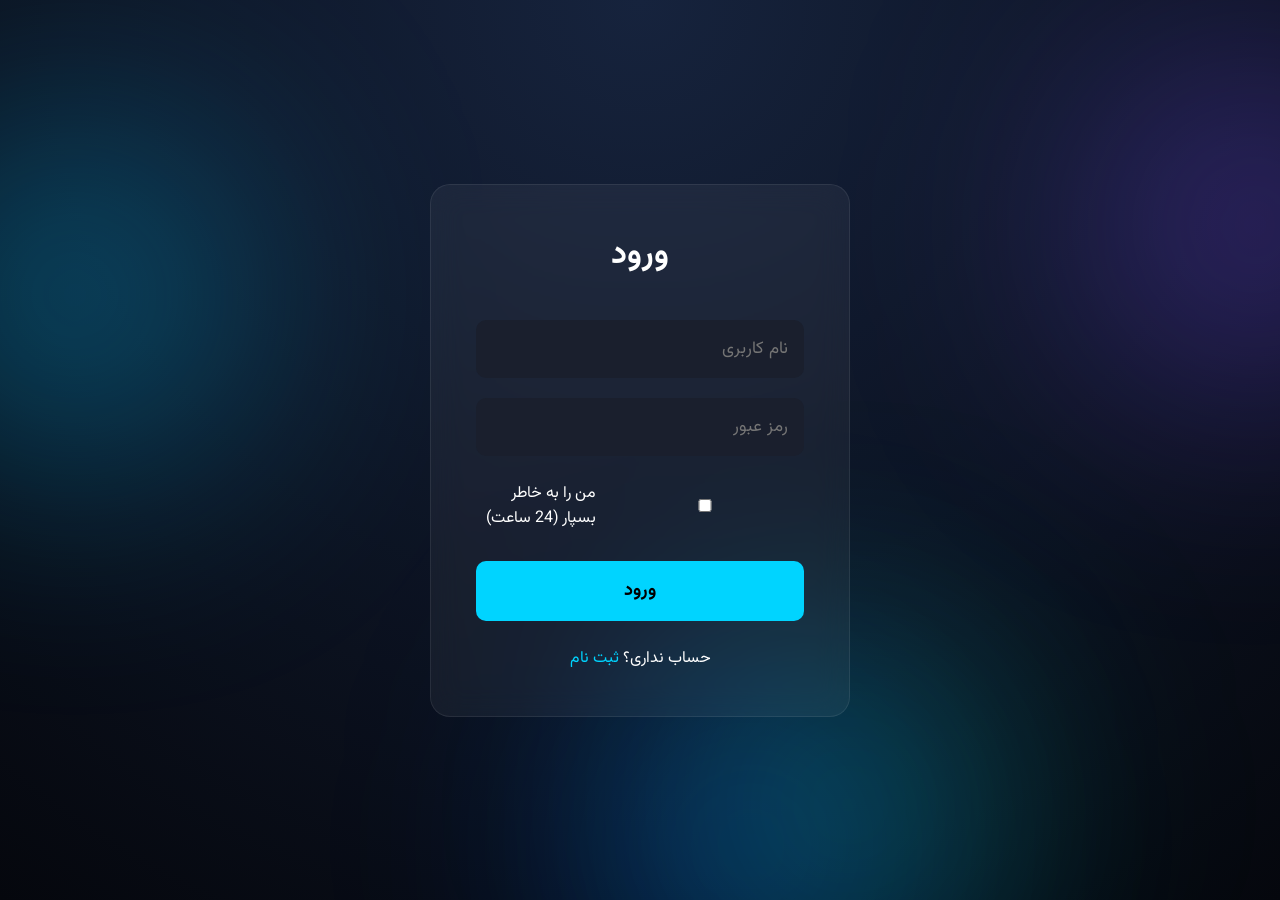
==== dashboard.html @ 2077038a "Add files via upload" ====
<!DOCTYPE html>
<html lang="fa" dir="rtl">

<head>

<meta charset="UTF-8">

<meta name="viewport" content="width=device-width, initial-scale=1.0">

<title>داشبورد | Fara Client</title>

<link rel="stylesheet" href="style.css">

<link href="https://fonts.googleapis.com/css2?family=Vazirmatn:wght@300;400;600;700&display=swap" rel="stylesheet">

</head>

<body>

<div class="background">

<span></span>
<span></span>
<span></span>
<span></span>

</div>

<div class="dashboard">

<div class="dashboard-box">

<h1>

خوش آمدی

</h1>

<h2 id="welcomeUser">

...

</h2>

<p>

برای دانلود روی دکمه زیر کلیک کن.

</p>

<a href="downloads/FaraClient.zip"

class="download-btn"

download>

دانلود Fara Client

</a>

<br><br>

<button id="logoutBtn">

خروج از حساب

</button>

</div>

</div>

<script>

const login=JSON.parse(localStorage.getItem("login"));

if(!login){

location.href="login.html";

}

document.getElementById("welcomeUser").innerHTML=login.user;

document.getElementById("logoutBtn").onclick=()=>{

localStorage.removeItem("login");

location.href="login.html";

}

</script>

</body>

</html>
---- style.css ----
*{
margin:0;
padding:0;
box-sizing:border-box;
font-family:'Vazirmatn',sans-serif;
scroll-behavior:smooth;
}

body{

background:#080b12;
color:white;
overflow-x:hidden;

}

/* Loading */

#loader{

position:fixed;
top:0;
left:0;
width:100%;
height:100%;
background:#05070d;
display:flex;
justify-content:center;
align-items:center;
z-index:99999;
transition:.5s;

}

.loader-content{

text-align:center;

}

.loader-circle{

position:relative;
width:150px;
height:150px;

}

.loader-circle svg{

width:150px;
height:150px;
transform:rotate(-90deg);

}

.loader-circle circle{

fill:none;
stroke:#222;
stroke-width:8;

}

#progressCircle{

stroke:#00d4ff;
stroke-dasharray:377;
stroke-dashoffset:377;
stroke-linecap:round;

}

#loadingPercent{

position:absolute;
left:50%;
top:50%;
transform:translate(-50%,-50%);
font-size:28px;
font-weight:bold;

}

.loader-content h2{

margin-top:25px;
font-size:30px;

}

/* Background */

.background{

position:fixed;
width:100%;
height:100%;
overflow:hidden;
z-index:-2;

background:

radial-gradient(circle at top,#16233d,#05070d);

}

.background span{

position:absolute;
display:block;
width:350px;
height:350px;
border-radius:50%;
filter:blur(120px);
animation:move 18s linear infinite;

}

.background span:nth-child(1){

background:#00c3ff55;
left:-100px;
top:120px;

}

.background span:nth-child(2){

background:#7d4dff55;
right:-150px;
top:50px;

}

.background span:nth-child(3){

background:#005dff55;
left:45%;
bottom:-120px;

}

.background span:nth-child(4){

background:#00ffbb33;
right:20%;
bottom:-80px;

}

@keyframes move{

50%{

transform:translateY(-80px)
translateX(50px);

}

}

/* Header */

header{

width:100%;
padding:25px 9%;
position:fixed;
top:0;
left:0;
backdrop-filter:blur(15px);
background:rgba(8,11,18,.6);
border-bottom:1px solid rgba(255,255,255,.08);
z-index:1000;

}

nav{

display:flex;
justify-content:space-between;
align-items:center;

}

.logo{

font-size:34px;
font-weight:900;
color:#00d4ff;

}

nav ul{

display:flex;
gap:45px;
list-style:none;

}

nav a{

color:white;
text-decoration:none;
font-size:17px;
transition:.3s;

}

nav a:hover{

color:#00d4ff;

}

.login-area{

display:flex;
gap:15px;

}

.login-area a{

padding:12px 24px;
border-radius:10px;
background:#00d4ff;
color:black;
font-weight:bold;

}

.register{

background:#7d4dff!important;
color:white!important;

}/* Hero */

.hero{

width:100%;
min-height:100vh;

display:flex;
justify-content:space-between;
align-items:center;

padding:170px 9% 80px;

}

.hero-left{

max-width:600px;

}

.hero-left h1{

font-size:72px;
font-weight:900;

line-height:1.1;

margin-bottom:20px;

}

.hero-left p{

font-size:22px;

color:#bdbdbd;

margin-bottom:40px;

line-height:1.8;

}

.download-btn{

display:inline-block;

padding:18px 45px;

border-radius:12px;

background:linear-gradient(90deg,#00d4ff,#0066ff);

color:white;

text-decoration:none;

font-weight:bold;

font-size:20px;

transition:.35s;

box-shadow:0 0 30px #00d4ff55;

}

.download-btn:hover{

transform:translateY(-6px);

box-shadow:0 0 50px #00d4ffaa;

}

.hero-right{

display:flex;

justify-content:center;

align-items:center;

}

.hero-right img{

width:450px;

animation:float 4s ease-in-out infinite;

filter:drop-shadow(0 0 50px #00d4ff66);

}

@keyframes float{

50%{

transform:translateY(-20px);

}

}

/* Features */

#features{

padding:100px 9%;

}

#features h2{

font-size:42px;

margin-bottom:60px;

text-align:center;

}

.cards{

display:grid;

grid-template-columns:repeat(auto-fit,minmax(280px,1fr));

gap:35px;

}

.card{

background:rgba(255,255,255,.05);

border:1px solid rgba(255,255,255,.08);

border-radius:18px;

padding:40px;

backdrop-filter:blur(15px);

transition:.35s;

}

.card:hover{

transform:translateY(-10px);

border-color:#00d4ff;

box-shadow:0 0 40px #00d4ff33;

}

.card h3{

font-size:28px;

margin-bottom:20px;

}

.card p{

line-height:1.9;

color:#bdbdbd;

}

/* Download */

#download{

padding:120px 9%;

text-align:center;

}

.download-box{

max-width:650px;

margin:auto;

background:rgba(255,255,255,.05);

border:1px solid rgba(255,255,255,.08);

padding:50px;

border-radius:20px;

backdrop-filter:blur(20px);

}

.download-box h3{

font-size:34px;

margin-bottom:15px;

}

.download-box p{

color:#bdbdbd;

margin-bottom:35px;

}

.download-box button{

padding:18px 60px;

border:none;

border-radius:12px;

background:#00d4ff;

color:black;

font-weight:bold;

font-size:19px;

cursor:pointer;

transition:.3s;

}

.download-box button:hover{

transform:scale(1.05);

}

/* About */

#about{

padding:120px 9%;

text-align:center;

}

#about h2{

font-size:42px;

margin-bottom:40px;

}

#about p{

margin:15px 0;

font-size:20px;

}

#about a{

display:inline-block;

margin-top:30px;

padding:16px 35px;

border-radius:12px;

background:#0088ff;

text-decoration:none;

color:white;

}

/* Footer */

footer{

padding:40px;

text-align:center;

border-top:1px solid rgba(255,255,255,.08);

color:#aaa;

}

/* Mobile */

@media(max-width:900px){

.hero{

flex-direction:column;

text-align:center;

padding-top:160px;

}

.hero-left h1{

font-size:48px;

}

.hero-right img{

width:280px;

margin-top:50px;

}

nav ul{

display:none;

}

}.login-page{

display:flex;

justify-content:center;

align-items:center;

height:100vh;

}

.login-box{

width:420px;

padding:45px;

background:rgba(255,255,255,.05);

border-radius:20px;

backdrop-filter:blur(15px);

border:1px solid rgba(255,255,255,.08);

}

.login-box h1{

text-align:center;

margin-bottom:30px;

}

.login-box input{

width:100%;

padding:16px;

margin:10px 0;

border:none;

border-radius:10px;

background:#1a1f2d;

color:white;

font-size:17px;

}

.login-box button{

width:100%;

padding:16px;

margin-top:20px;

border:none;

border-radius:10px;

background:#00d4ff;

font-size:18px;

font-weight:bold;

cursor:pointer;

transition:.3s;

}

.login-box button:hover{

transform:scale(1.03);

}

.remember{

display:flex;

gap:10px;

margin-top:15px;

margin-bottom:10px;

align-items:center;

}

.login-box p{

text-align:center;

margin-top:25px;

}

.login-box a{

color:#00d4ff;

text-decoration:none;

}.dashboard{

display:flex;

justify-content:center;

align-items:center;

height:100vh;

}

.dashboard-box{

width:600px;

padding:45px;

background:rgba(255,255,255,.05);

border-radius:20px;

backdrop-filter:blur(20px);

border:1px solid rgba(255,255,255,.08);

text-align:center;

}

.dashboard-box h1{

font-size:40px;

margin-bottom:15px;

}

.dashboard-box h2{

color:#00d4ff;

margin-bottom:30px;

}

.dashboard-box p{

margin-bottom:40px;

font-size:18px;

color:#bdbdbd;

}

#logoutBtn{

margin-top:35px;

padding:15px 45px;

border:none;

border-radius:12px;

background:#ff3d3d;

color:white;

cursor:pointer;

font-size:18px;

transition:.3s;

}

#logoutBtn:hover{

transform:scale(1.05);

}
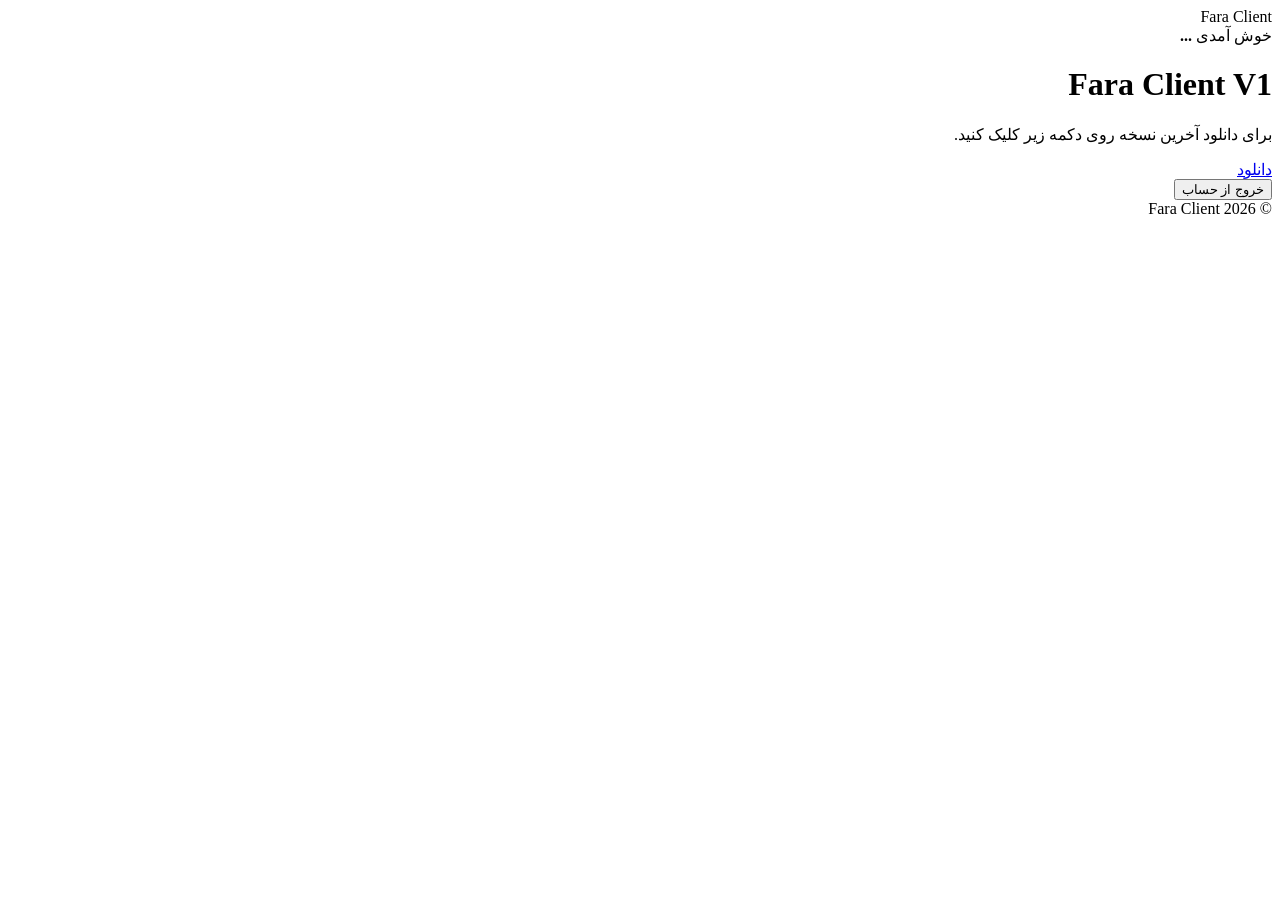
==== commit e2e1f736: "dashboard.html" ====
--- a/dashboard.html
+++ b/dashboard.html
@@ -7,60 +7,71 @@
 
 <meta name="viewport" content="width=device-width, initial-scale=1.0">
 
-<title>داشبورد | Fara Client</title>
+<title>Dashboard | Fara Client</title>
 
-<link rel="stylesheet" href="style.css">
-
-<link href="https://fonts.googleapis.com/css2?family=Vazirmatn:wght@300;400;600;700&display=swap" rel="stylesheet">
+<link rel="stylesheet" href="dashboard.css">
 
 </head>
 
-<body>
+<body onload="loadUser()">
 
-<div class="background">
+<header>
 
-<span></span>
-<span></span>
-<span></span>
-<span></span>
+<div class="logo">
+
+Fara Client
 
 </div>
 
-<div class="dashboard">
+<div class="user">
 
-<div class="dashboard-box">
+خوش آمدی
+
+<b id="username">
+
+...
+
+</b>
+
+</div>
+
+</header>
+
+<div class="container">
+
+<div class="card">
 
 <h1>
 
-خوش آمدی
+Fara Client V1
 
 </h1>
 
-<h2 id="welcomeUser">
-
-...
-
-</h2>
-
 <p>
 
-برای دانلود روی دکمه زیر کلیک کن.
+برای دانلود آخرین نسخه روی دکمه زیر کلیک کنید.
 
 </p>
 
-<a href="downloads/FaraClient.zip"
+<a
+
+href="https://github.com/amoalir24-source/Fara_Cheat/releases/download/v1/Cheat_Fara%20V1.rar"
 
 class="download-btn"
 
-download>
+target="_blank">
 
-دانلود Fara Client
+دانلود
 
 </a>
 
-<br><br>
+<br>
 
-<button id="logoutBtn">
+<button
+
+class="logout-btn"
+
+onclick="logout()">
 
 خروج از حساب
 
@@ -70,23 +81,21 @@
 
 </div>
 
+<footer>
+
+© 2026 Fara Client
+
+</footer>
+
+<script src="auth.js"></script>
+
 <script>
 
-const login=JSON.parse(localStorage.getItem("login"));
+function loadUser(){
 
-if(!login){
+const user=checkLogin();
 
-location.href="login.html";
-
-}
-
-document.getElementById("welcomeUser").innerHTML=login.user;
-
-document.getElementById("logoutBtn").onclick=()=>{
-
-localStorage.removeItem("login");
-
-location.href="login.html";
+document.getElementById("username").innerHTML=user;
 
 }
 
@@ -94,4 +103,4 @@
 
 </body>
 
-</html>+</html>
